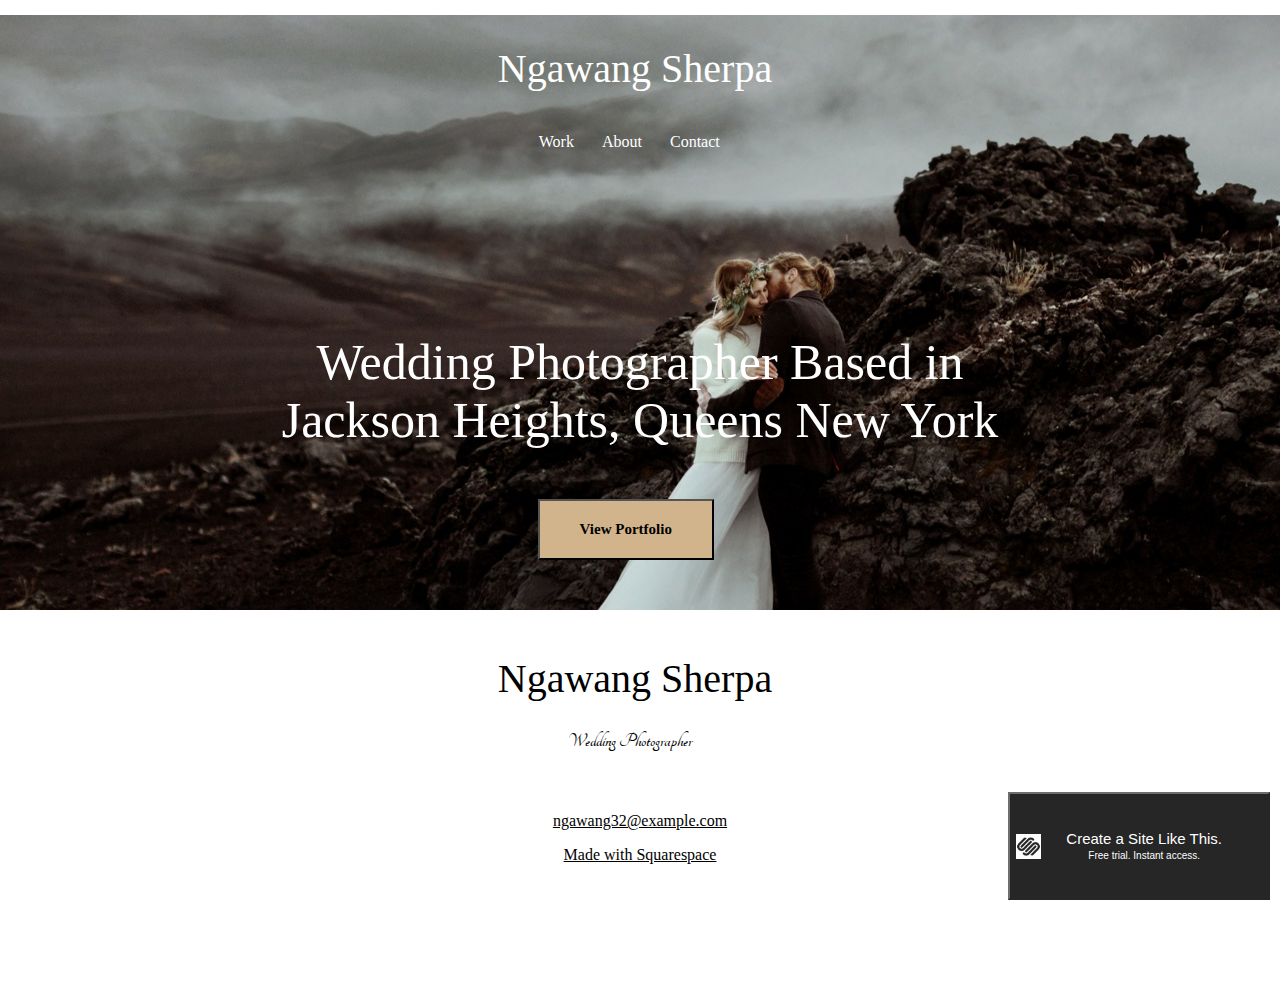
==== index.html @ 79325672 "my first project" ====
<!DOCTYPE html>
<html lang="en" dir="ltr">
  <head>
    <meta charset="utf-8">
    <title>Ngawang Sherpa</title>
    <link rel="stylesheet" href="./css/style.css">
    <link href="https://fonts.googleapis.com/css2?family=Dancing+Script&family=Tangerine&display=swap" rel="stylesheet">
    <link href="https://fonts.googleapis.com/css2?family=Aladin&family=Amatic+SC:wght@700&family=Berkshire+Swash&family=Merienda+One&family=Monsieur+La+Doulaise&family=Petit+Formal+Script&display=swap" rel="stylesheet">
  </head>
  <body>

    <main id="main">
      <div class="container">
        <h1 sytle="font-family: Lateef">Ngawang Sherpa</h1>
          <nav>
            <ul id="ul">
              <li><a href="work.html">Work</a></li>
              <li><a href="about.html">About</a></li>
              <li><a href="contact.html">Contact</a></li>
            </ul>
          </nav>
          <br>
          <p>Wedding Photographer Based in<br> Jackson Heights, Queens New York</p>
          <button type="button" name="button" class="btn">View Portfolio</button>
          <div class="">
              <i class="fas fa-angle-right"></i>
          </div>

      </div>
    </main>

    <section id="sec">
      <h1>Ngawang Sherpa</h1>
      <h4>Wedding Photographer</h4><br>
      <p>ngawang32@example.com</p>
      <p>Made with Squarespace</p>
      <button type="q" name="button" class="btn2">
        <img src="images/logo.jpeg" alt="squarespace logo" height="25px" width="25px">
        <p><span style="font-size: 15px;">
        Create a Site Like This.</span><br>
      <span style="font-size: 10px;">Free trial. Instant access.</span>
        </p>
      </button>
  </section>

  <script type="text/javascript" src="script.js">
  </script>
  </body>
</html>
---- css/style.css ----
/*Golbal*/


body {
  margin: auto 0;
  color: #fff;
}

.container {
  padding-top: 0;
  margin-top: 0;
  height: 100%;
  width: 100%;
  background: url('../images/wedding.jpg') no-repeat 0 -200px;

}

.boxes {
  display: inline-block;
  margin-left: 27%;
  margin-top: 20px;
}

.boxes img {
  margin: 10px;
  padding: 10px;
}

section {
  color: black;
}


h1 {
  text-align: center;
  margin-right: 10px;
  margin-top: 15px;
  padding-top: 30px;
  font-weight: 100;
  font-family: serif;
  font-size: 40px;
}

h4 {
  margin-right: 20px;
  text-align: center;
  font-size: 20px;
  font-family: 'Dancing Script', cursive;
  font-family: 'Tangerine', cursive;
}

li {
  float: left;
  text-align: center;
  padding: 14px;
  text-decoration: none;
  overflow: hidden;
}

ul {
  padding: 0;
  margin: 0;
  margin-left: 41%;
  overflow: hidden;
}

li a {
  text-decoration: none;
  color: white;
}
/*main*/
main .btn {
  margin-left: 42%;
  padding: 20px 40px 20px 40px;
  margin-bottom: 50px;
  background-color: tan;
  cursor: pointer;
  font-size: 15px;
  font-family: inherit;
  font-weight: bolder;

}

main p {
  margin-top: 150px;
  text-align: center;
  font-size: 50px;
}

/*sections*/
section button {
  background-color: black;
  position: sticky;
  bottom: 0;
  scroll-behavior: 100vh;
  overflow: visible;
  cursor: pointer;
  opacity: 0.85;
  height: 12vh;
}

section button p {
  text-decoration: none;
  padding: 8px 40px 8px 50px;
  color: #fff;
}

section p {
  text-align: center;
  text-decoration: underline;
}

section button img {
  float: left;
  margin-top: 25px;
  padding: 5px
  color: white;
}

section .btn2 {
  float: right;
  margin-bottom: 10;
  margin-right: 10px;
  position: sticky;
}

i {
  color: white;

}

.btn:hover {
  opacity: 0.5;
}

.btn2:hover {
  transition: 0.5;
}
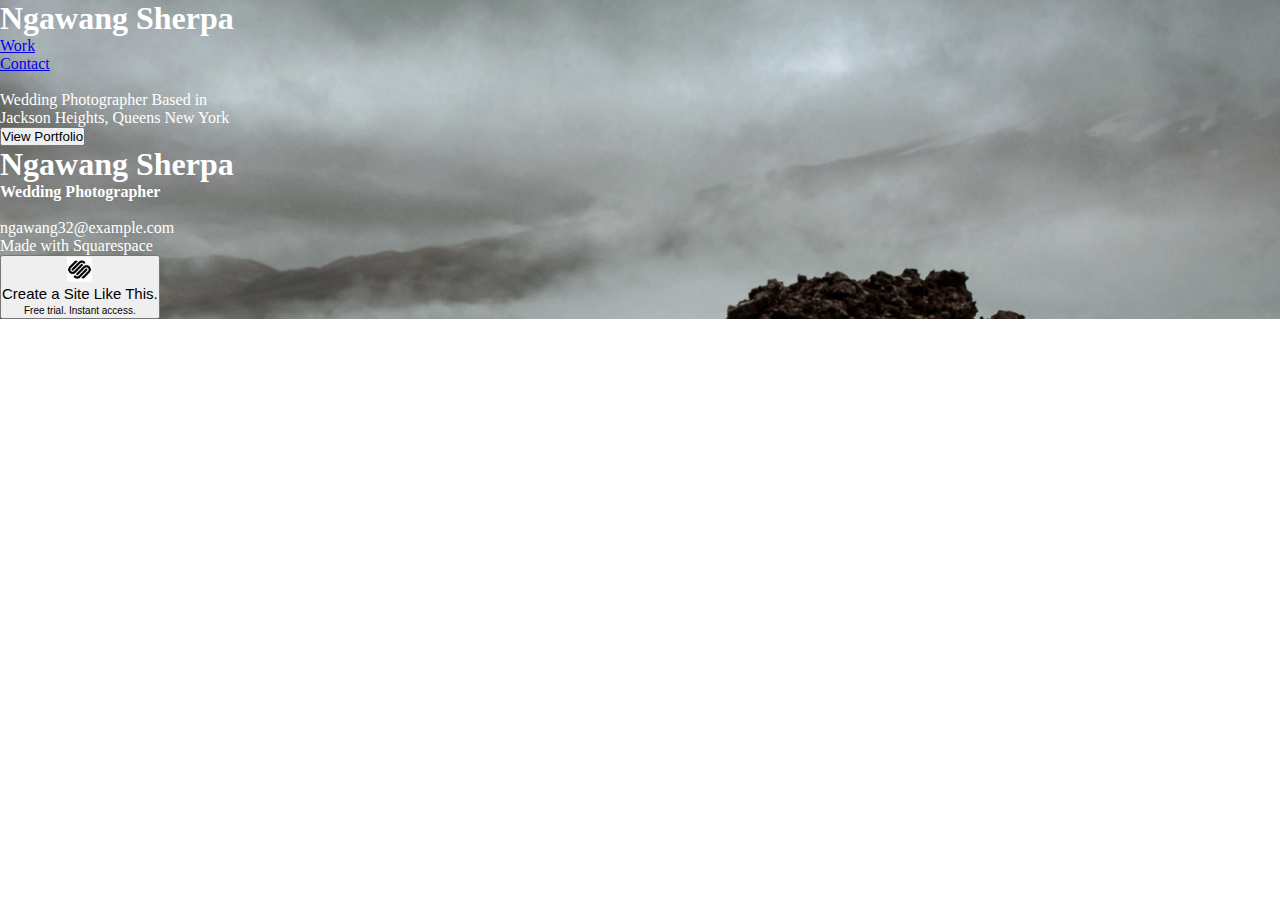
==== commit b296c5c9: "need to work on css" ====
--- a/index.html
+++ b/index.html
@@ -9,27 +9,20 @@
   </head>
   <body>
 
-    <main id="main">
-      <div class="container">
+    <main class="container">
+       <div class="background">
         <h1 sytle="font-family: Lateef">Ngawang Sherpa</h1>
-          <nav>
-            <ul id="ul">
-              <li><a href="work.html">Work</a></li>
-              <li><a href="about.html">About</a></li>
-              <li><a href="contact.html">Contact</a></li>
-            </ul>
-          </nav>
-          <br>
-          <p>Wedding Photographer Based in<br> Jackson Heights, Queens New York</p>
-          <button type="button" name="button" class="btn">View Portfolio</button>
-          <div class="">
-              <i class="fas fa-angle-right"></i>
-          </div>
-
-      </div>
-    </main>
-
-    <section id="sec">
+        <nav>
+          <ul id="ul">
+            <li><a href="work.html">Work</a></li>
+            <li><a href="contact.html">Contact</a></li>
+          </ul>
+        </nav>
+        <br>
+        <p>Wedding Photographer Based in<br> Jackson Heights, Queens New York</p>
+         <button type="button" name="button" class="btn">View Portfolio</button>
+       </div>
+       <section id="sec">
       <h1>Ngawang Sherpa</h1>
       <h4>Wedding Photographer</h4><br>
       <p>ngawang32@example.com</p>
@@ -41,7 +34,11 @@
       <span style="font-size: 10px;">Free trial. Instant access.</span>
         </p>
       </button>
-  </section>
+      <div class="">
+        <i class="fas fa-angle-right"></i>
+    </div>
+   </section>
+  </main>
 
   <script type="text/javascript" src="script.js">
   </script>
--- a/css/style.css
+++ b/css/style.css
@@ -1,138 +1,19 @@
 /*Golbal*/
-
+* {
+  margin: 0;
+  padding: 0;
+  box-sizing: border-box;
+}
 
 body {
-  margin: auto 0;
   color: #fff;
+  margin: 0;
+  padding: 0;
 }
 
 .container {
-  padding-top: 0;
-  margin-top: 0;
-  height: 100%;
+  margin: 0;
   width: 100%;
-  background: url('../images/wedding.jpg') no-repeat 0 -200px;
-
+  background: url('../images/wedding.jpg') center  fixed no-repeat;
+  background-size: cover;
 }
-
-.boxes {
-  display: inline-block;
-  margin-left: 27%;
-  margin-top: 20px;
-}
-
-.boxes img {
-  margin: 10px;
-  padding: 10px;
-}
-
-section {
-  color: black;
-}
-
-
-h1 {
-  text-align: center;
-  margin-right: 10px;
-  margin-top: 15px;
-  padding-top: 30px;
-  font-weight: 100;
-  font-family: serif;
-  font-size: 40px;
-}
-
-h4 {
-  margin-right: 20px;
-  text-align: center;
-  font-size: 20px;
-  font-family: 'Dancing Script', cursive;
-  font-family: 'Tangerine', cursive;
-}
-
-li {
-  float: left;
-  text-align: center;
-  padding: 14px;
-  text-decoration: none;
-  overflow: hidden;
-}
-
-ul {
-  padding: 0;
-  margin: 0;
-  margin-left: 41%;
-  overflow: hidden;
-}
-
-li a {
-  text-decoration: none;
-  color: white;
-}
-/*main*/
-main .btn {
-  margin-left: 42%;
-  padding: 20px 40px 20px 40px;
-  margin-bottom: 50px;
-  background-color: tan;
-  cursor: pointer;
-  font-size: 15px;
-  font-family: inherit;
-  font-weight: bolder;
-
-}
-
-main p {
-  margin-top: 150px;
-  text-align: center;
-  font-size: 50px;
-}
-
-/*sections*/
-section button {
-  background-color: black;
-  position: sticky;
-  bottom: 0;
-  scroll-behavior: 100vh;
-  overflow: visible;
-  cursor: pointer;
-  opacity: 0.85;
-  height: 12vh;
-}
-
-section button p {
-  text-decoration: none;
-  padding: 8px 40px 8px 50px;
-  color: #fff;
-}
-
-section p {
-  text-align: center;
-  text-decoration: underline;
-}
-
-section button img {
-  float: left;
-  margin-top: 25px;
-  padding: 5px
-  color: white;
-}
-
-section .btn2 {
-  float: right;
-  margin-bottom: 10;
-  margin-right: 10px;
-  position: sticky;
-}
-
-i {
-  color: white;
-
-}
-
-.btn:hover {
-  opacity: 0.5;
-}
-
-.btn2:hover {
-  transition: 0.5;
-}
